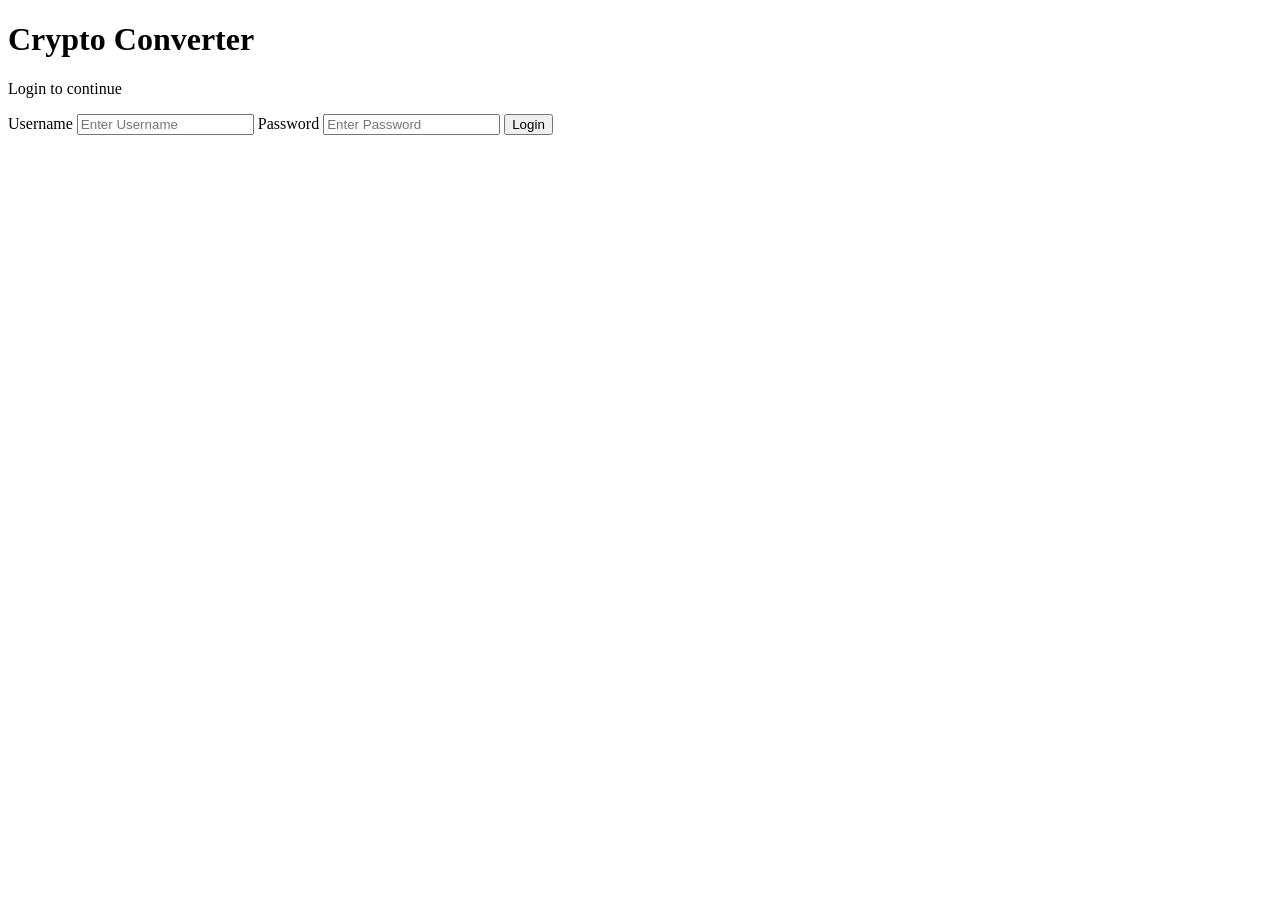
==== index.html @ 4f3fd720 "feat: create login page" ====
<!DOCTYPE html>
<html lang="en">
<head>
    <meta charset="UTF-8">
    <meta name="viewport" content="width=device-width, initial-scale=1.0">
    <title>Crypto Converter - Login</title>

    <link rel="stylesheet" href="style.css">
</head>
<body>

    <div class="login-container">

        <h1>Crypto Converter</h1>
        <p>Login to continue</p>

        <form id="loginForm">

            <label for="username">Username</label>
            <input
                type="text"
                id="username"
                placeholder="Enter Username"
                required
            >

            <label for="password">Password</label>
            <input
                type="password"
                id="password"
                placeholder="Enter Password"
                required
            >

            <button type="submit">Login</button>

            <p id="errorMessage"></p>

        </form>

    </div>

    <script src="login.js"></script>

</body>
</html>
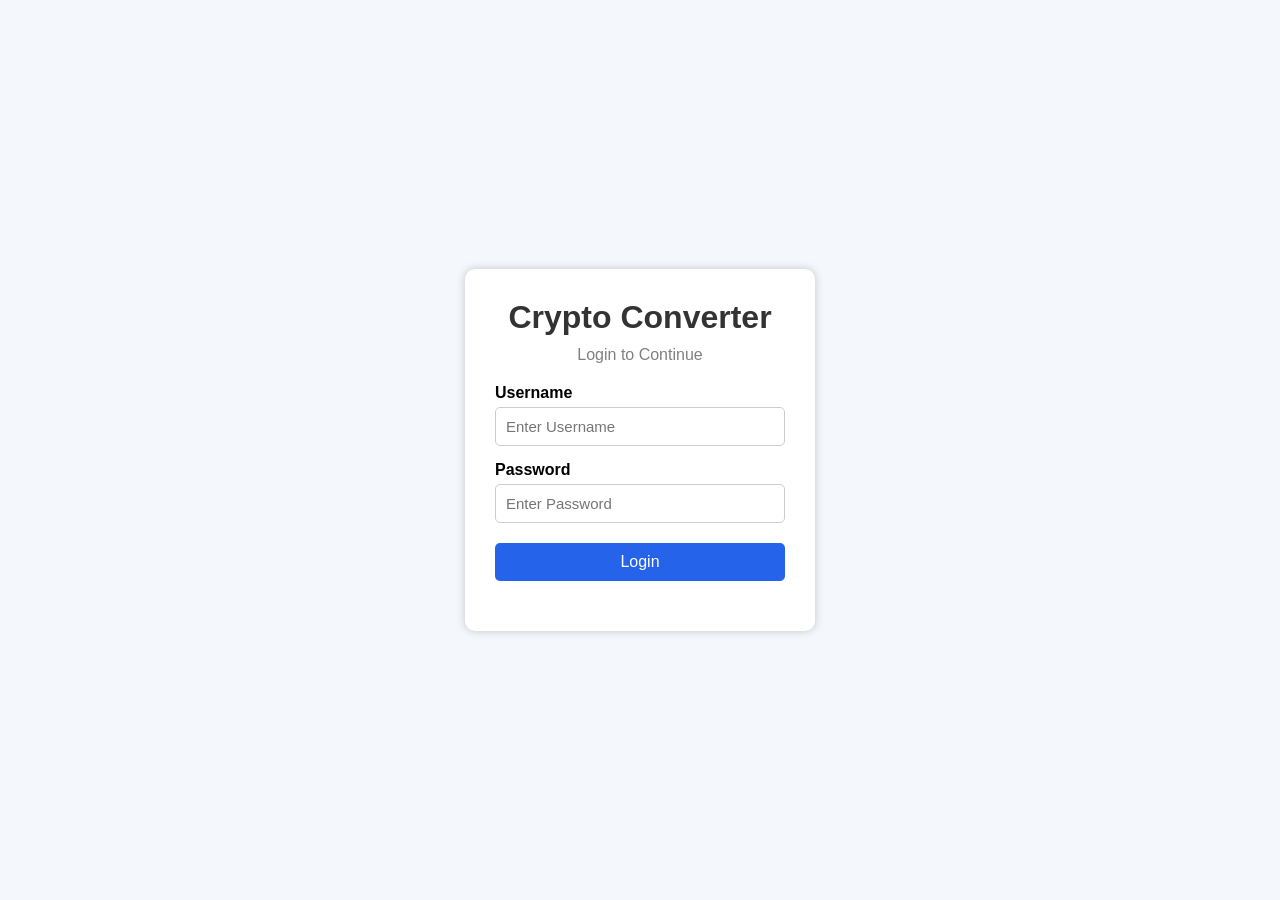
==== commit f61d4f8e: "create login page" ====
--- a/index.html
+++ b/index.html
@@ -3,8 +3,7 @@
 <head>
     <meta charset="UTF-8">
     <meta name="viewport" content="width=device-width, initial-scale=1.0">
-    <title>Crypto Converter - Login</title>
-
+    <title>Crypto Converter Login</title>
     <link rel="stylesheet" href="style.css">
 </head>
 <body>
@@ -12,11 +11,12 @@
     <div class="login-container">
 
         <h1>Crypto Converter</h1>
-        <p>Login to continue</p>
+        <p>Login to Continue</p>
 
         <form id="loginForm">
 
             <label for="username">Username</label>
+
             <input
                 type="text"
                 id="username"
@@ -25,6 +25,7 @@
             >
 
             <label for="password">Password</label>
+
             <input
                 type="password"
                 id="password"
--- a/style.css
+++ b/style.css
@@ -0,0 +1,121 @@
+* {
+    margin: 0;
+    padding: 0;
+    box-sizing: border-box;
+}
+
+body {
+    font-family: Arial, Helvetica, sans-serif;
+    background-color: #f4f7fc;
+    display: flex;
+    justify-content: center;
+    align-items: center;
+    height: 100vh;
+}
+
+.login-container {
+    width: 350px;
+    background-color: white;
+    padding: 30px;
+    border-radius: 10px;
+    box-shadow: 0 0 10px rgba(0, 0, 0, 0.2);
+}
+
+.login-container h1 {
+    text-align: center;
+    color: #333;
+    margin-bottom: 10px;
+}
+
+.login-container p {
+    text-align: center;
+    color: gray;
+    margin-bottom: 20px;
+}
+
+label {
+    display: block;
+    margin-top: 15px;
+    margin-bottom: 5px;
+    font-weight: bold;
+}
+
+input {
+    width: 100%;
+    padding: 10px;
+    border: 1px solid #ccc;
+    border-radius: 5px;
+    font-size: 15px;
+}
+
+button {
+    width: 100%;
+    margin-top: 20px;
+    padding: 10px;
+    background-color: #2563eb;
+    color: white;
+    border: none;
+    border-radius: 5px;
+    font-size: 16px;
+    cursor: pointer;
+}
+
+button:hover {
+    background-color: #1d4ed8;
+}
+
+#errorMessage {
+    margin-top: 15px;
+    color: red;
+    text-align: center;
+    font-size: 14px;
+}
+.dashboard{
+    width: 500px;
+    background: white;
+    padding: 30px;
+    border-radius: 10px;
+    box-shadow: 0px 0px 10px gray;
+}
+
+.dashboard h1{
+    text-align: center;
+    margin-bottom: 20px;
+}
+
+.converter{
+    display: flex;
+    flex-direction: column;
+}
+
+select{
+    padding: 10px;
+    margin-bottom: 15px;
+    border-radius: 5px;
+    border: 1px solid #ccc;
+}
+
+#result{
+    margin-top: 20px;
+    padding: 15px;
+    background: #f4f4f4;
+    border-radius: 5px;
+    text-align: center;
+    font-weight: bold;
+}
+
+h2{
+    margin-top: 25px;
+    margin-bottom: 10px;
+}
+
+#favorites{
+    list-style: none;
+}
+
+#favorites li{
+    background: #e8f0fe;
+    margin-bottom: 8px;
+    padding: 10px;
+    border-radius: 5px;
+}
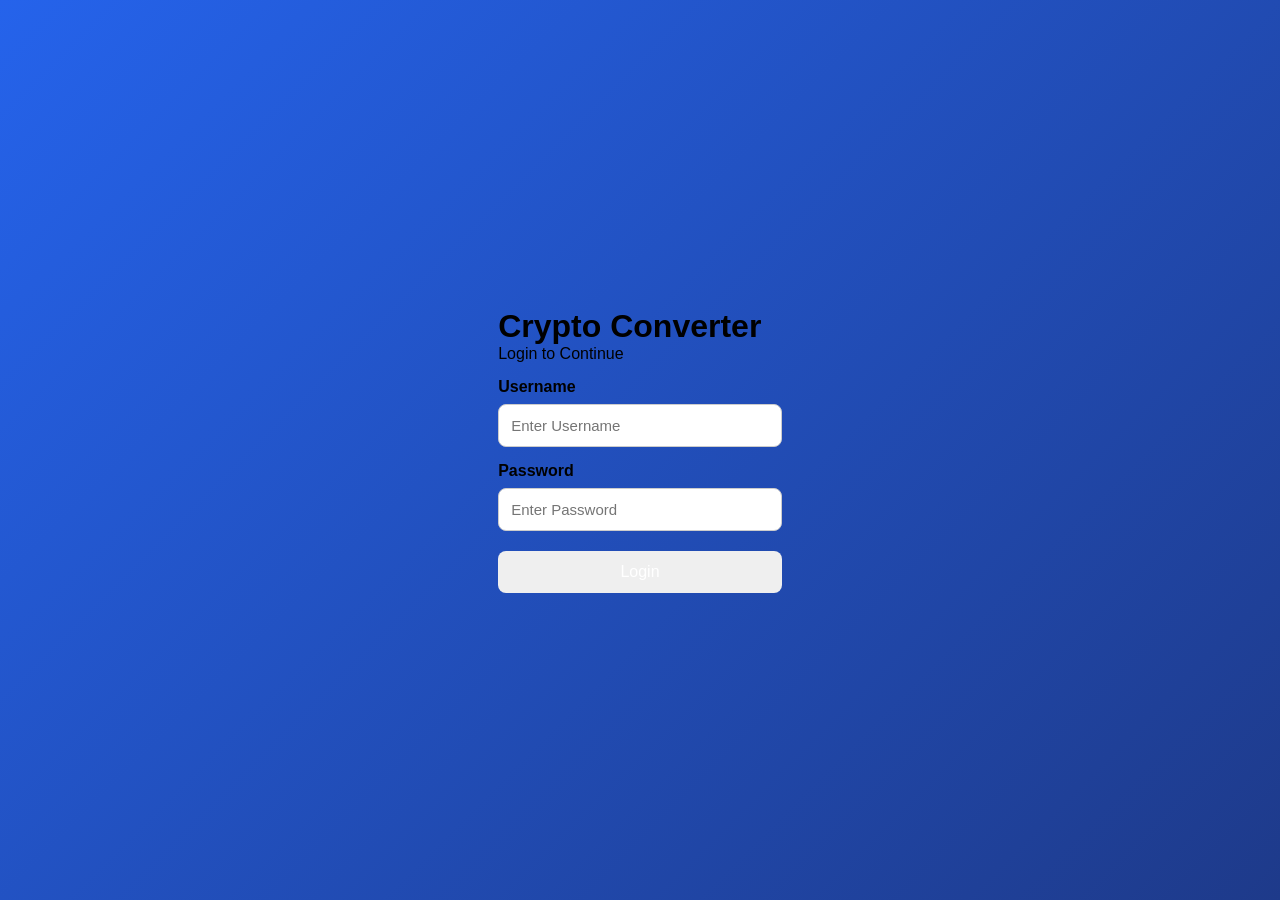
==== commit cbe9beb4: "create login page" ====
--- a/index.html
+++ b/index.html
@@ -3,7 +3,7 @@
 <head>
     <meta charset="UTF-8">
     <meta name="viewport" content="width=device-width, initial-scale=1.0">
-    <title>Crypto Converter Login</title>
+    <title>Crypto Converter - Login</title>
     <link rel="stylesheet" href="style.css">
 </head>
 <body>
@@ -16,7 +16,6 @@
         <form id="loginForm">
 
             <label for="username">Username</label>
-
             <input
                 type="text"
                 id="username"
@@ -25,7 +24,6 @@
             >
 
             <label for="password">Password</label>
-
             <input
                 type="password"
                 id="password"
--- a/style.css
+++ b/style.css
@@ -1,121 +1,118 @@
-* {
-    margin: 0;
-    padding: 0;
-    box-sizing: border-box;
+*{
+    margin:0;
+    padding:0;
+    box-sizing:border-box;
+    font-family:Arial, Helvetica, sans-serif;
 }
 
-body {
-    font-family: Arial, Helvetica, sans-serif;
-    background-color: #f4f7fc;
-    display: flex;
-    justify-content: center;
-    align-items: center;
-    height: 100vh;
+body{
+    background:linear-gradient(135deg,#2563eb,#1e3a8a);
+    display:flex;
+    justify-content:center;
+    align-items:center;
+    min-height:100vh;
+    padding:20px;
 }
 
-.login-container {
-    width: 350px;
-    background-color: white;
-    padding: 30px;
-    border-radius: 10px;
-    box-shadow: 0 0 10px rgba(0, 0, 0, 0.2);
-}
-
-.login-container h1 {
-    text-align: center;
-    color: #333;
-    margin-bottom: 10px;
-}
-
-.login-container p {
-    text-align: center;
-    color: gray;
-    margin-bottom: 20px;
-}
-
-label {
-    display: block;
-    margin-top: 15px;
-    margin-bottom: 5px;
-    font-weight: bold;
-}
-
-input {
-    width: 100%;
-    padding: 10px;
-    border: 1px solid #ccc;
-    border-radius: 5px;
-    font-size: 15px;
-}
-
-button {
-    width: 100%;
-    margin-top: 20px;
-    padding: 10px;
-    background-color: #2563eb;
-    color: white;
-    border: none;
-    border-radius: 5px;
-    font-size: 16px;
-    cursor: pointer;
-}
-
-button:hover {
-    background-color: #1d4ed8;
-}
-
-#errorMessage {
-    margin-top: 15px;
-    color: red;
-    text-align: center;
-    font-size: 14px;
-}
 .dashboard{
-    width: 500px;
-    background: white;
-    padding: 30px;
-    border-radius: 10px;
-    box-shadow: 0px 0px 10px gray;
+    width:650px;
+    background:white;
+    padding:30px;
+    border-radius:15px;
+    box-shadow:0 10px 25px rgba(0,0,0,.25);
 }
 
 .dashboard h1{
-    text-align: center;
-    margin-bottom: 20px;
+    text-align:center;
+    color:#2563eb;
+    margin-bottom:25px;
 }
 
-.converter{
-    display: flex;
-    flex-direction: column;
+label{
+    display:block;
+    font-weight:bold;
+    margin-top:15px;
+    margin-bottom:8px;
 }
 
+input,
 select{
-    padding: 10px;
-    margin-bottom: 15px;
-    border-radius: 5px;
-    border: 1px solid #ccc;
+    width:100%;
+    padding:12px;
+    border:1px solid #ccc;
+    border-radius:8px;
+    font-size:15px;
+}
+
+button{
+    width:100%;
+    padding:12px;
+    border:none;
+    border-radius:8px;
+    color:white;
+    font-size:16px;
+    cursor:pointer;
+    margin-top:20px;
+}
+
+#convertBtn{
+    background:#2563eb;
+}
+
+#convertBtn:hover{
+    background:#1d4ed8;
+}
+
+#saveBtn{
+    background:#16a34a;
+}
+
+#saveBtn:hover{
+    background:#15803d;
+}
+
+#logoutBtn{
+    width:110px;
+    background:#ef4444;
+    float:right;
+    margin-top:0;
+}
+
+#logoutBtn:hover{
+    background:#dc2626;
 }
 
 #result{
-    margin-top: 20px;
-    padding: 15px;
-    background: #f4f4f4;
-    border-radius: 5px;
-    text-align: center;
-    font-weight: bold;
-}
-
-h2{
-    margin-top: 25px;
-    margin-bottom: 10px;
+    margin-top:25px;
+    background:#f8fafc;
+    padding:20px;
+    border-left:5px solid #2563eb;
+    border-radius:8px;
+    text-align:center;
 }
 
 #favorites{
-    list-style: none;
+    list-style:none;
+    margin-top:15px;
 }
 
 #favorites li{
-    background: #e8f0fe;
-    margin-bottom: 8px;
-    padding: 10px;
-    border-radius: 5px;
+    background:#dbeafe;
+    padding:12px;
+    border-radius:8px;
+    margin-bottom:10px;
+}
+
+@media(max-width:700px){
+
+.dashboard{
+    width:100%;
+}
+
+#logoutBtn{
+    width:100%;
+    float:none;
+    margin-bottom:20px;
+}
+
 }
